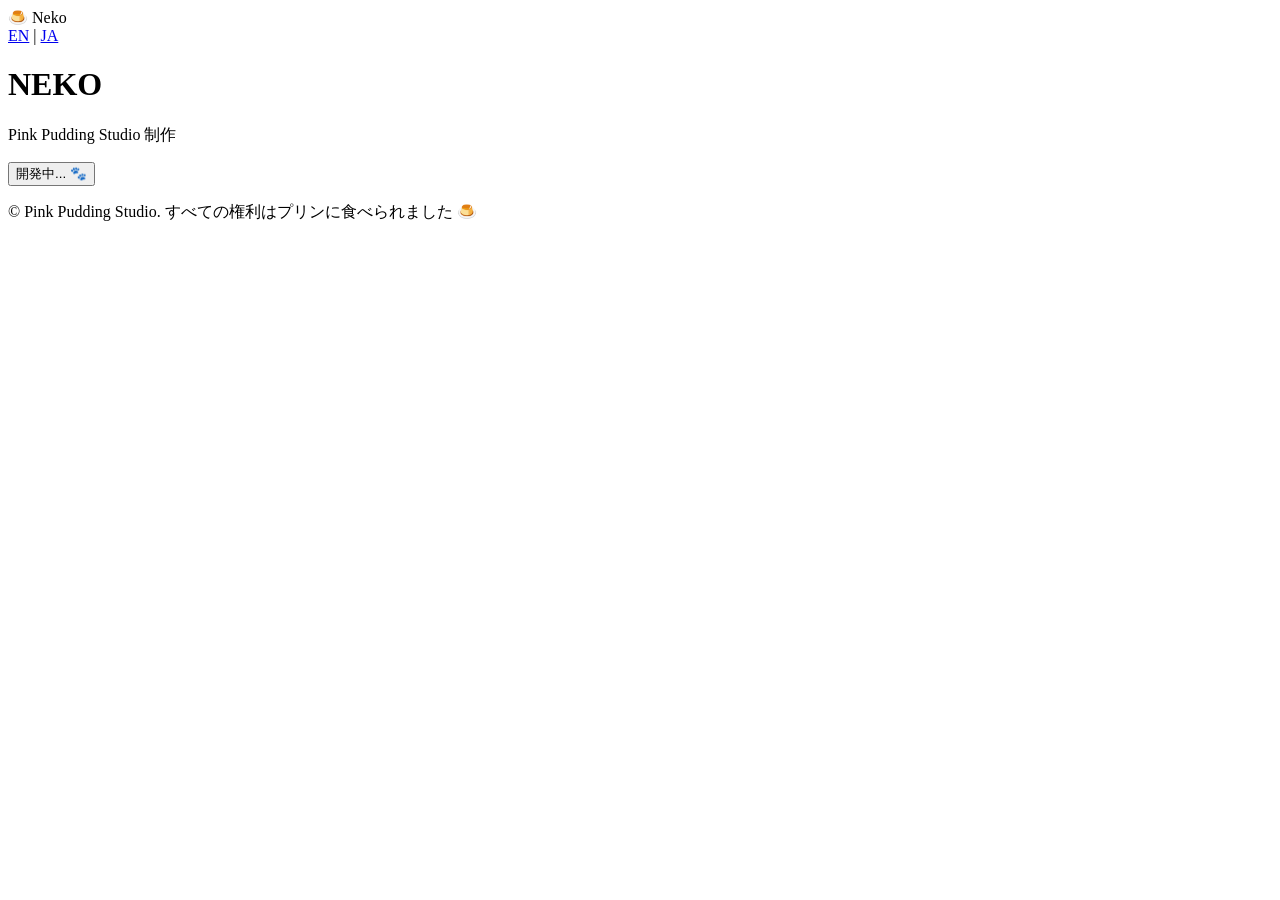
==== ja.html @ 730d07e0 "Create ja.html" ====
<!DOCTYPE html>
<html lang="ja">
<head>
    <meta charset="UTF-8">
    <meta name="viewport" content="width=device-width, initial-scale=1.0">
    <title>Neko - ネコ</title>
    <link rel="stylesheet" href="style.css">
</head>
<body>

    <!-- Шапка сайта с переключением языков -->
    <header>
        <div class="logo">🍮 Neko</div>
        <nav class="lang-switch">
            <a href="index.html">EN</a> | <a href="ja.html" class="active">JA</a>
        </nav>
    </header>

    <!-- Главное меню -->
    <main class="menu-container">
        <h1 class="site-title">NEKO</h1>
        <p class="created-by">Pink Pudding Studio 制作</p>
        
        <div class="menu-buttons">
            <button class="menu-btn">開発中... 🐾</button>
        </div>
    </main>

    <!-- Мемный футер на японском -->
    <footer>
        <p>© Pink Pudding Studio. すべての権利はプリンに食べられました 🍮</p>
    </footer>

</body>
</html>
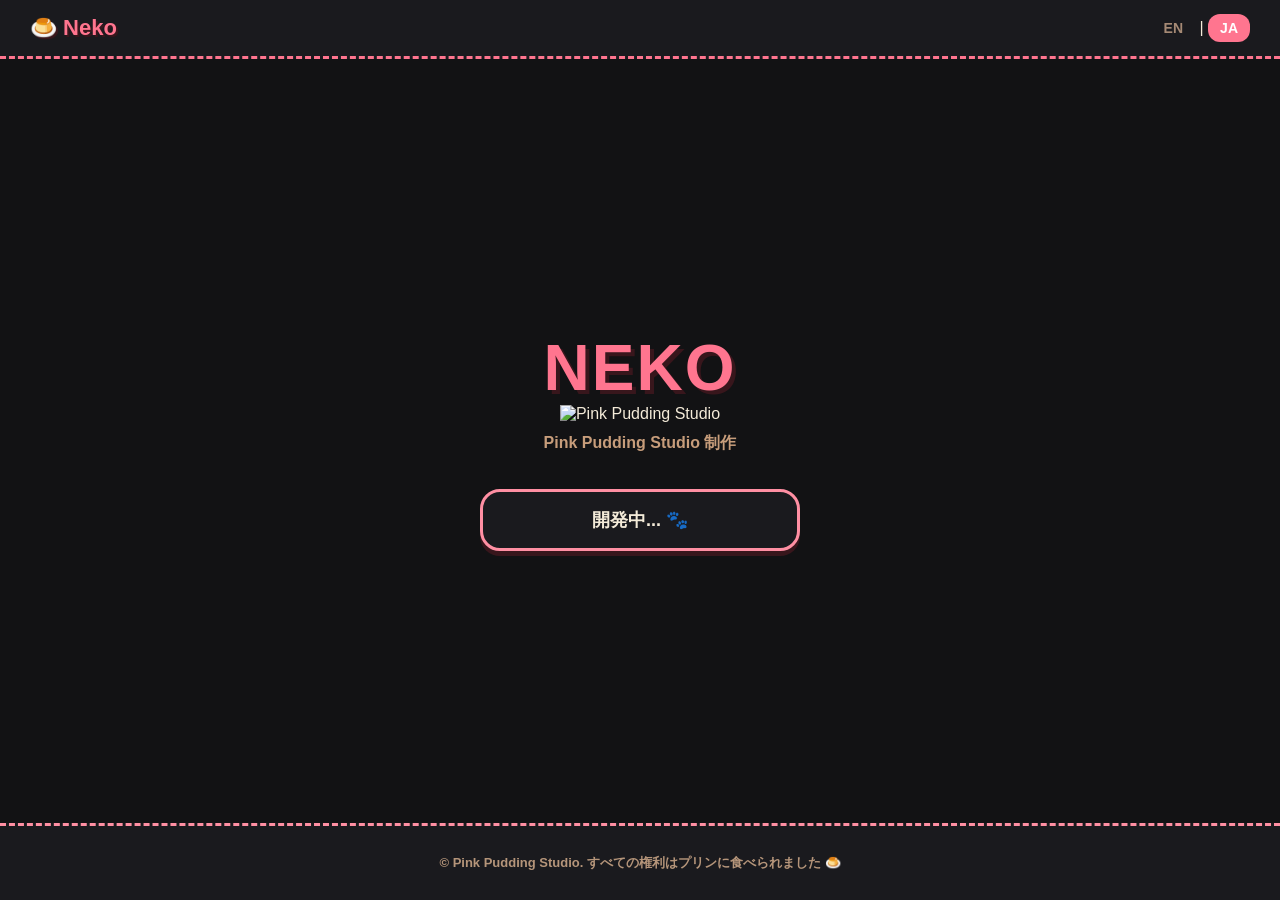
==== commit 371c023d: "Update ja.html" ====
--- a/ja.html
+++ b/ja.html
@@ -19,6 +19,10 @@
     <!-- Главное меню -->
     <main class="menu-container">
         <h1 class="site-title">NEKO</h1>
+        
+        <!-- Твой нарисованный логотип под надписью -->
+        <img src="studio-logo.png" alt="Pink Pudding Studio" class="studio-banner">
+        
         <p class="created-by">Pink Pudding Studio 制作</p>
         
         <div class="menu-buttons">
--- a/style.css
+++ b/style.css
@@ -0,0 +1,116 @@
+/* Подключаем милый округлый шрифт */
+@import url('https://googleapis.com');
+
+body {
+    margin: 0;
+    padding: 0;
+    font-family: 'Comfortaa', 'Segoe UI', cursive, sans-serif;
+    background-color: #121214; /* Глубокий тёмный фон */
+    color: #f4ebd9; /* Светлый пудингово-кремовый текст */
+    display: flex;
+    flex-direction: column;
+    min-height: 100vh;
+}
+
+/* Шапка в стиле Pink Pudding (Тёмная) */
+header {
+    display: flex;
+    justify-content: space-between;
+    align-items: center;
+    padding: 15px 30px;
+    background-color: #1a1a1e;
+    border-bottom: 3px dashed #ff758f; /* Яркая пунктирная неоново-розовая линия */
+}
+
+.logo {
+    font-size: 22px;
+    font-weight: bold;
+    color: #ff758f;
+    text-shadow: 2px 2px 0px #38161c;
+}
+
+/* Переключатель языков */
+.lang-switch a {
+    text-decoration: none;
+    color: #a68a75;
+    font-weight: bold;
+    padding: 6px 12px;
+    border-radius: 12px;
+    transition: all 0.2s;
+    font-size: 14px;
+}
+
+.lang-switch a.active {
+    background-color: #ff758f; /* Яркая неоново-розовая подложка */
+    color: #ffffff;
+}
+
+/* Главный контейнер меню */
+.menu-container {
+    flex: 1;
+    display: flex;
+    flex-direction: column;
+    align-items: center;
+    justify-content: center;
+    text-align: center;
+    padding: 40px 20px;
+}
+
+/* Тёмный неоновый логотип-заголовок NEKO */
+.site-title {
+    font-size: 64px;
+    margin: 0;
+    color: #ff758f;
+    font-weight: 700;
+    text-shadow: 4px 4px 0px #38161c; /* Глубокая тень */
+    letter-spacing: 2px;
+}
+
+.created-by {
+    font-size: 16px;
+    color: #c79d7b;
+    margin-top: 10px;
+    margin-bottom: 35px;
+    font-weight: bold;
+}
+
+/* Кнопки меню в стиле тёмных карточек */
+.menu-buttons {
+    display: flex;
+    flex-direction: column;
+    gap: 15px;
+    width: 100%;
+    max-width: 320px;
+}
+
+.menu-btn {
+    background-color: #1a1a1e;
+    border: 3px solid #ff8fa3;
+    padding: 16px 30px;
+    font-size: 18px;
+    border-radius: 20px;
+    color: #f4ebd9;
+    cursor: pointer;
+    font-family: 'Comfortaa', cursive, sans-serif;
+    font-weight: bold;
+    box-shadow: 0px 5px 0px #38161c; /* Объёмная тёмная тень кнопки */
+    transition: all 0.1s ease-in-out;
+}
+
+.menu-btn:hover {
+    transform: translateY(2px);
+    box-shadow: 0px 3px 0px #38161c;
+    background-color: #25252b;
+    border-color: #ff758f;
+}
+
+/* Мемный футер (Тёмный) */
+footer {
+    text-align: center;
+    padding: 15px;
+    font-size: 13px;
+    color: #b5957a;
+    background-color: #1a1a1e;
+    border-top: 3px dashed #ff8fa3;
+    font-weight: bold;
+}
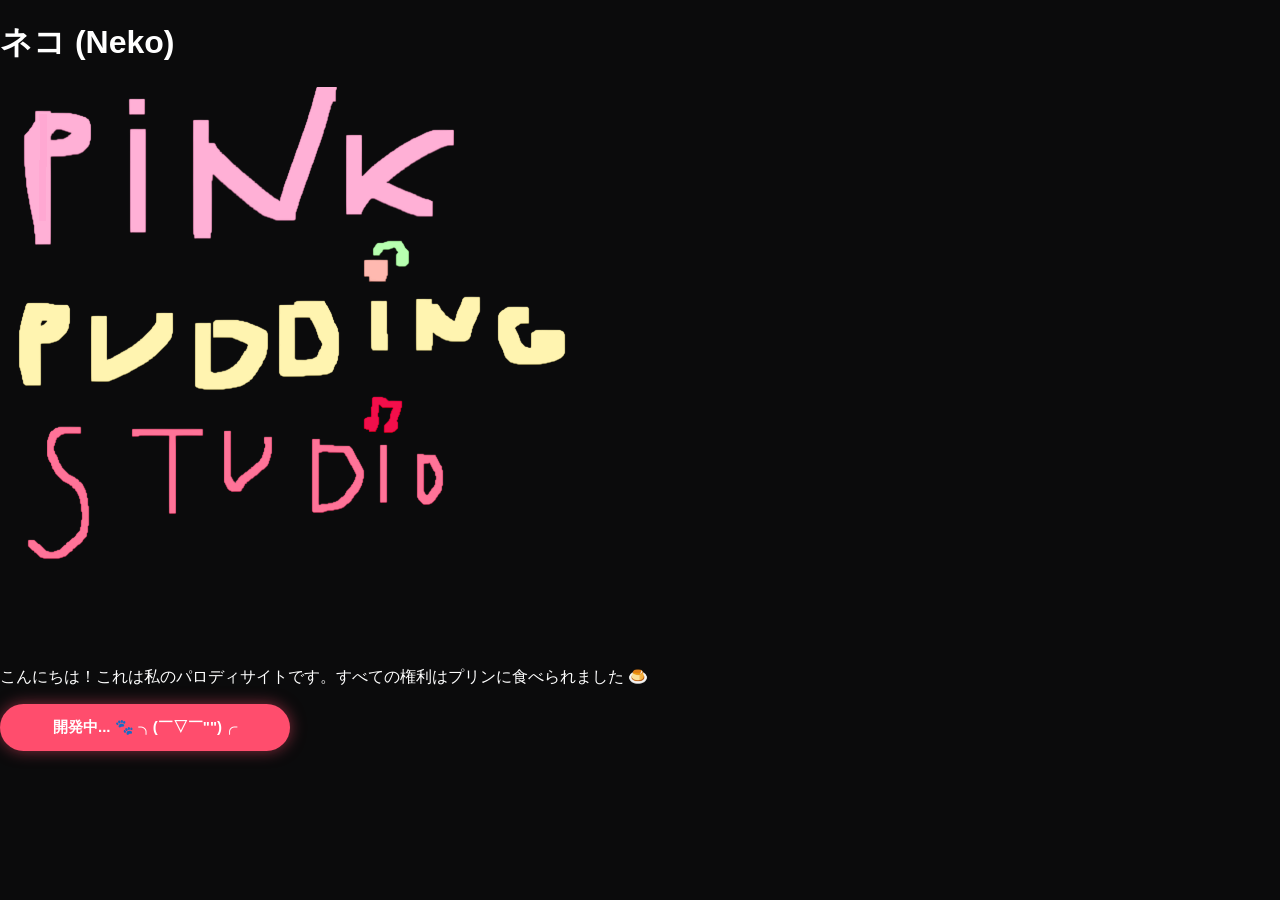
==== commit e58adb60: "Update ja.html" ====
--- a/ja.html
+++ b/ja.html
@@ -3,37 +3,26 @@
 <head>
     <meta charset="UTF-8">
     <meta name="viewport" content="width=device-width, initial-scale=1.0">
-    <title>Neko - ネコ</title>
+    <title>Pink Pudding Studio - Neko</title>
     <link rel="stylesheet" href="style.css">
 </head>
 <body>
 
-    <!-- Шапка сайта с переключением языков -->
-    <header>
-        <div class="logo">🍮 Neko</div>
-        <nav class="lang-switch">
-            <a href="index.html">EN</a> | <a href="ja.html" class="active">JA</a>
-        </nav>
-    </header>
-
-    <!-- Главное меню -->
-    <main class="menu-container">
-        <h1 class="site-title">NEKO</h1>
+    <main class="main-content">
         
-        <!-- Твой нарисованный логотип под надписью -->
-        <img src="studio-logo.png" alt="Pink Pudding Studio" class="studio-banner">
+        <h1 class="studio-title">ネコ (Neko)</h1>
         
-        <p class="created-by">Pink Pudding Studio 制作</p>
+        <div class="logo-card">
+            <img src="studio-logo.png" alt="Pink Pudding Studio Logo">
+        </div>
+        
+        <p class="description">こんにちは！これは私のパロディサイトです。すべての権利はプリンに食べられました 🍮</p>
         
         <div class="menu-buttons">
-            <button class="menu-btn">開発中... 🐾</button>
+            <button class="menu-btn">開発中... 🐾 ╮(￣▽￣"")╭</button>
         </div>
+        
     </main>
-
-    <!-- Мемный футер на японском -->
-    <footer>
-        <p>© Pink Pudding Studio. すべての権利はプリンに食べられました 🍮</p>
-    </footer>
 
 </body>
 </html>
--- a/style.css
+++ b/style.css
@@ -1,51 +1,50 @@
-/* Подключаем милый округлый шрифт */
-@import url('https://googleapis.com');
-
 body {
     margin: 0;
     padding: 0;
-    font-family: 'Comfortaa', 'Segoe UI', cursive, sans-serif;
-    background-color: #121214; /* Глубокий тёмный фон */
-    color: #f4ebd9; /* Светлый пудингово-кремовый текст */
+    /* Твой оригинальный шрифт без засечек */
+    font-family: -apple-system, BlinkMacSystemFont, "Segoe UI", Roboto, "Helvetica Neue", Arial, sans-serif;
+    background-color: #0b0b0c; /* Твой фирменный глубокий чёрный фон */
+    color: #ffffff;
     display: flex;
     flex-direction: column;
     min-height: 100vh;
 }
 
-/* Шапка в стиле Pink Pudding (Тёмная) */
+/* Шапка сайта */
 header {
     display: flex;
     justify-content: space-between;
     align-items: center;
-    padding: 15px 30px;
-    background-color: #1a1a1e;
-    border-bottom: 3px dashed #ff758f; /* Яркая пунктирная неоново-розовая линия */
+    padding: 12px 25px;
+    background-color: #121214;
+    border-bottom: 2px dashed #ff4d6d; /* Твоя яркая пунктирная линия */
 }
 
 .logo {
-    font-size: 22px;
+    font-size: 18px;
     font-weight: bold;
-    color: #ff758f;
-    text-shadow: 2px 2px 0px #38161c;
+    color: #ff4d6d;
 }
 
-/* Переключатель языков */
+/* Языковые кнопки */
 .lang-switch a {
     text-decoration: none;
-    color: #a68a75;
+    color: #ffffff;
     font-weight: bold;
-    padding: 6px 12px;
-    border-radius: 12px;
-    transition: all 0.2s;
-    font-size: 14px;
+    padding: 6px 14px;
+    border-radius: 20px;
+    font-size: 13px;
+    background-color: #1a1a1e;
+    border: 1px solid #ff4d6d;
+    transition: 0.2s;
 }
 
 .lang-switch a.active {
-    background-color: #ff758f; /* Яркая неоново-розовая подложка */
+    background-color: #ff4d6d; /* Плотный розовый цвет для активного языка */
     color: #ffffff;
 }
 
-/* Главный контейнер меню */
+/* Главный контейнер */
 .menu-container {
     flex: 1;
     display: flex;
@@ -53,64 +52,68 @@
     align-items: center;
     justify-content: center;
     text-align: center;
-    padding: 40px 20px;
+    padding: 30px 20px;
 }
 
-/* Тёмный неоновый логотип-заголовок NEKO */
+/* Крупный заголовок NEKO */
 .site-title {
-    font-size: 64px;
+    font-size: 48px;
+    font-weight: 800;
     margin: 0;
-    color: #ff758f;
-    font-weight: 700;
-    text-shadow: 4px 4px 0px #38161c; /* Глубокая тень */
-    letter-spacing: 2px;
+    color: #ff4d6d;
+    letter-spacing: 1px;
+}
+
+/* Рисунок-логотип */
+.studio-banner {
+    max-width: 240px;
+    width: 100%;
+    height: auto;
+    margin-top: 10px;
+    margin-bottom: 12px;
 }
 
 .created-by {
-    font-size: 16px;
-    color: #c79d7b;
-    margin-top: 10px;
-    margin-bottom: 35px;
-    font-weight: bold;
+    font-size: 14px;
+    color: #a0a0a5;
+    margin-bottom: 30px;
 }
 
-/* Кнопки меню в стиле тёмных карточек */
+/* Кнопки меню — точные копии твоих неоновых плашек */
 .menu-buttons {
     display: flex;
     flex-direction: column;
     gap: 15px;
     width: 100%;
-    max-width: 320px;
+    max-width: 290px;
 }
 
 .menu-btn {
-    background-color: #1a1a1e;
-    border: 3px solid #ff8fa3;
-    padding: 16px 30px;
-    font-size: 18px;
-    border-radius: 20px;
-    color: #f4ebd9;
+    background-color: #ff4d6d; /* Плотная неоново-розовая заливка */
+    border: none;
+    padding: 14px 28px;
+    font-size: 15px;
+    border-radius: 25px; /* Твои аккуратные скругления */
+    color: #ffffff;
     cursor: pointer;
-    font-family: 'Comfortaa', cursive, sans-serif;
     font-weight: bold;
-    box-shadow: 0px 5px 0px #38161c; /* Объёмная тёмная тень кнопки */
-    transition: all 0.1s ease-in-out;
+    /* Твоё мощное фирменное свечение карточек */
+    box-shadow: 0 0 15px rgba(255, 77, 109, 0.5);
+    transition: transform 0.1s ease, box-shadow 0.1s ease;
 }
 
 .menu-btn:hover {
-    transform: translateY(2px);
-    box-shadow: 0px 3px 0px #38161c;
-    background-color: #25252b;
-    border-color: #ff758f;
+    transform: scale(1.03); /* Лёгкое увеличение при наведении */
+    box-shadow: 0 0 22px rgba(255, 77, 109, 0.8);
+    background-color: #ff6680;
 }
 
-/* Мемный футер (Тёмный) */
+/* Аккуратный оригинальный футер */
 footer {
     text-align: center;
-    padding: 15px;
-    font-size: 13px;
-    color: #b5957a;
-    background-color: #1a1a1e;
-    border-top: 3px dashed #ff8fa3;
-    font-weight: bold;
+    padding: 14px;
+    font-size: 12px;
+    color: #a0a0a5;
+    background-color: #121214;
+    border-top: 2px dashed #ff4d6d;
 }
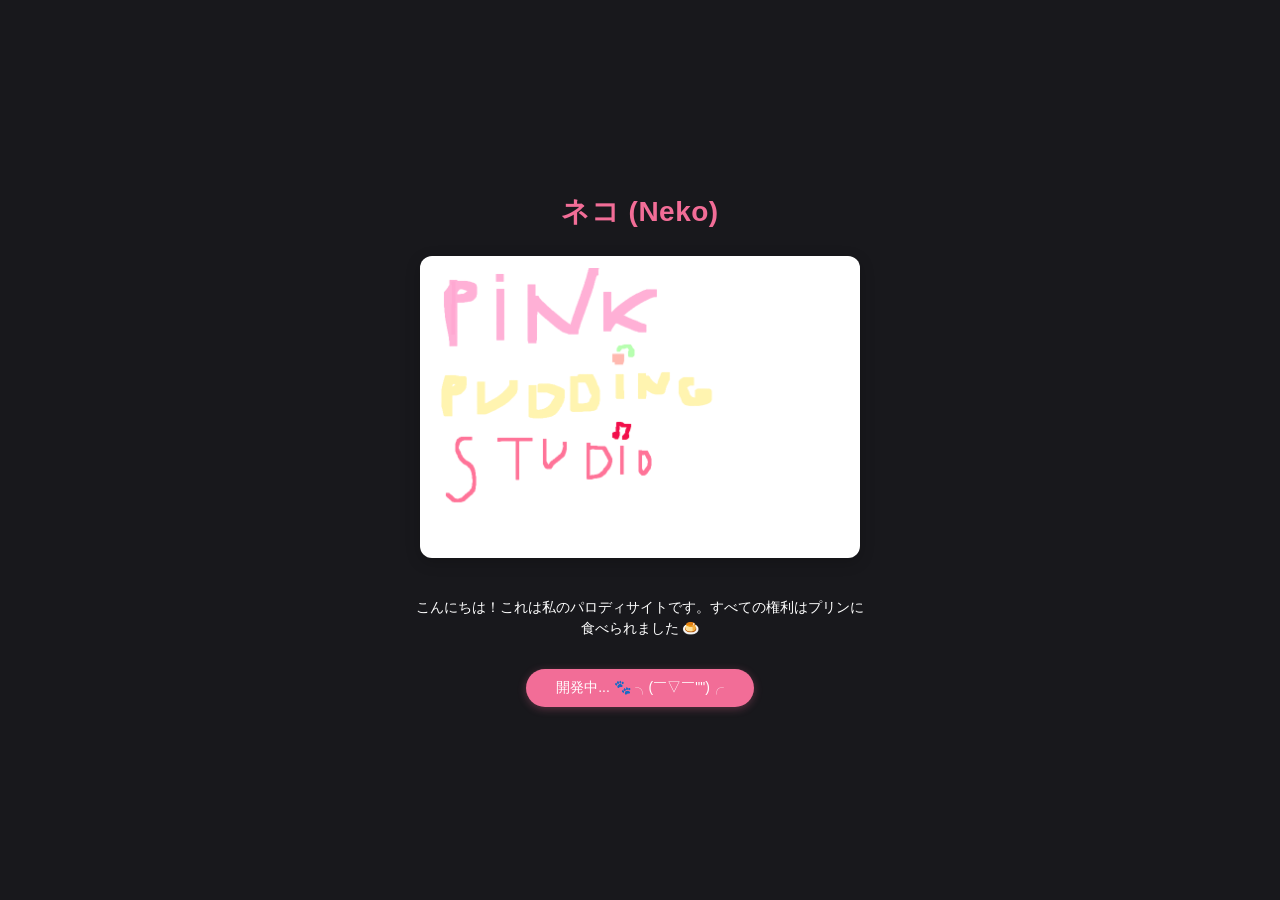
==== commit 46ba3c31: "Update ja.html" ====
--- a/ja.html
+++ b/ja.html
@@ -9,7 +9,6 @@
 <body>
 
     <main class="main-content">
-        
         <h1 class="studio-title">ネコ (Neko)</h1>
         
         <div class="logo-card">
@@ -21,7 +20,6 @@
         <div class="menu-buttons">
             <button class="menu-btn">開発中... 🐾 ╮(￣▽￣"")╭</button>
         </div>
-        
     </main>
 
 </body>
--- a/style.css
+++ b/style.css
@@ -1,119 +1,87 @@
 body {
     margin: 0;
     padding: 0;
-    /* Твой оригинальный шрифт без засечек */
-    font-family: -apple-system, BlinkMacSystemFont, "Segoe UI", Roboto, "Helvetica Neue", Arial, sans-serif;
-    background-color: #0b0b0c; /* Твой фирменный глубокий чёрный фон */
+    /* Точный шрифт без засечек как у тебя */
+    font-family: -apple-system, BlinkMacSystemFont, "Segoe UI", Roboto, sans-serif;
+    background-color: #18181c; /* На тон светлее! Твой оригинальный тёмно-серый графитовый фон */
     color: #ffffff;
     display: flex;
-    flex-direction: column;
+    justify-content: center;
+    align-items: center;
     min-height: 100vh;
 }
 
-/* Шапка сайта */
-header {
-    display: flex;
-    justify-content: space-between;
-    align-items: center;
-    padding: 12px 25px;
-    background-color: #121214;
-    border-bottom: 2px dashed #ff4d6d; /* Твоя яркая пунктирная линия */
-}
-
-.logo {
-    font-size: 18px;
-    font-weight: bold;
-    color: #ff4d6d;
-}
-
-/* Языковые кнопки */
-.lang-switch a {
-    text-decoration: none;
-    color: #ffffff;
-    font-weight: bold;
-    padding: 6px 14px;
-    border-radius: 20px;
-    font-size: 13px;
-    background-color: #1a1a1e;
-    border: 1px solid #ff4d6d;
-    transition: 0.2s;
-}
-
-.lang-switch a.active {
-    background-color: #ff4d6d; /* Плотный розовый цвет для активного языка */
-    color: #ffffff;
-}
-
-/* Главный контейнер */
-.menu-container {
-    flex: 1;
+.main-content {
+    text-align: center;
+    max-width: 600px; /* Аккуратная ширина контента, чтобы ничего не расползалось */
+    width: 100%;
+    padding: 20px;
     display: flex;
     flex-direction: column;
     align-items: center;
-    justify-content: center;
-    text-align: center;
-    padding: 30px 20px;
+    box-sizing: border-box;
 }
 
-/* Крупный заголовок NEKO */
-.site-title {
-    font-size: 48px;
-    font-weight: 800;
-    margin: 0;
-    color: #ff4d6d;
-    letter-spacing: 1px;
+/* Твой фирменный мягкий, пастельно-розовый заголовок (не ядовитый!) */
+.studio-title {
+    font-size: 28px;
+    color: #f26d97; 
+    margin-top: 0;
+    margin-bottom: 25px;
+    font-weight: bold;
+    letter-spacing: 0.5px;
 }
 
-/* Рисунок-логотип */
-.studio-banner {
-    max-width: 240px;
+/* Точная копия твоей белой карточки для рисунка */
+.logo-card {
+    background-color: #ffffff;
+    padding: 12px;
+    border-radius: 12px; /* Аккуратные скругления углов */
+    box-shadow: 0 4px 15px rgba(0, 0, 0, 0.2);
+    margin-bottom: 25px;
+    max-width: 440px; /* Идеальный размер, как на твоём скриншоте */
+    width: 100%;
+    box-sizing: border-box;
+}
+
+.logo-card img {
     width: 100%;
     height: auto;
-    margin-top: 10px;
-    margin-bottom: 12px;
+    display: block;
+    border-radius: 6px;
 }
 
-.created-by {
+/* Простой, чистый белый текст строго по центру */
+.description {
     font-size: 14px;
-    color: #a0a0a5;
+    line-height: 1.5;
+    color: #ffffff;
     margin-bottom: 30px;
+    max-width: 450px;
 }
 
-/* Кнопки меню — точные копии твоих неоновых плашек */
+/* Кнопка-заглушка в виде аккуратной овальной плашки */
 .menu-buttons {
+    width: 100%;
     display: flex;
-    flex-direction: column;
-    gap: 15px;
-    width: 100%;
-    max-width: 290px;
+    justify-content: center;
 }
 
 .menu-btn {
-    background-color: #ff4d6d; /* Плотная неоново-розовая заливка */
+    background-color: #f26d97; /* Тот самый мягкий розовый цвет без неона */
     border: none;
-    padding: 14px 28px;
-    font-size: 15px;
-    border-radius: 25px; /* Твои аккуратные скругления */
     color: #ffffff;
+    padding: 10px 30px;
+    font-size: 14px;
+    border-radius: 20px; /* Закруглённые аккуратные края */
     cursor: pointer;
-    font-weight: bold;
-    /* Твоё мощное фирменное свечение карточек */
-    box-shadow: 0 0 15px rgba(255, 77, 109, 0.5);
-    transition: transform 0.1s ease, box-shadow 0.1s ease;
+    font-weight: 500;
+    box-shadow: 0 2px 8px rgba(242, 109, 151, 0.3);
+    transition: background-color 0.2s, transform 0.1s;
+    white-space: nowrap;
 }
 
 .menu-btn:hover {
-    transform: scale(1.03); /* Лёгкое увеличение при наведении */
-    box-shadow: 0 0 22px rgba(255, 77, 109, 0.8);
-    background-color: #ff6680;
+    background-color: #e05c86;
+    transform: translateY(-1px);
 }
-
-/* Аккуратный оригинальный футер */
-footer {
-    text-align: center;
-    padding: 14px;
-    font-size: 12px;
-    color: #a0a0a5;
-    background-color: #121214;
-    border-top: 2px dashed #ff4d6d;
-}
